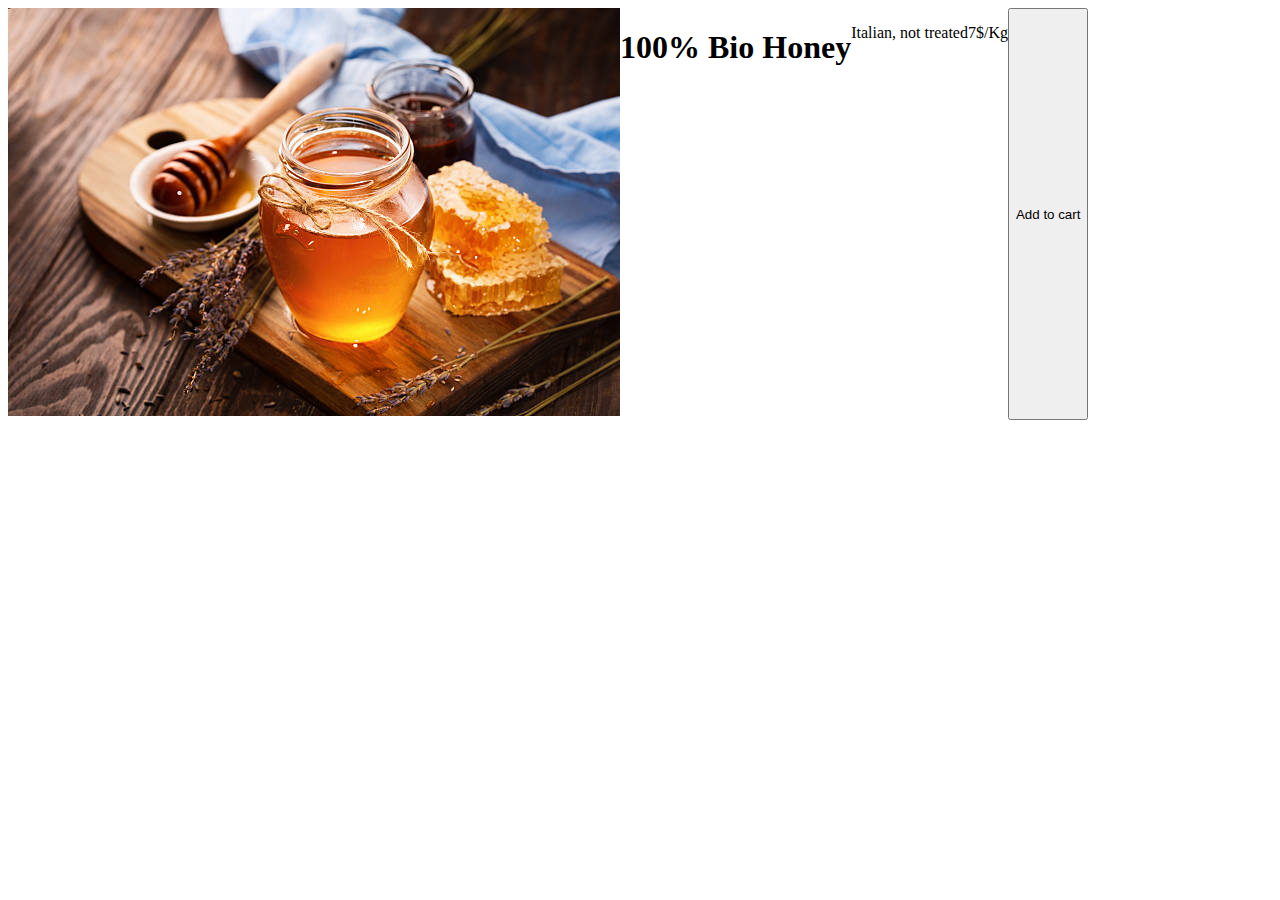
==== Index.html @ 564a6cbe "first commit" ====
<!DOCTYPE html>
<html lang="en">
  <head>
    <meta charset="UTF-8" />
    <meta name="viewport" content="width=device-width, initial-scale=1.0" />
    <link rel="stylesheet" href="./assets/style.css" />
    <title>Document</title>
  </head>
  <body>
    <main>
      <div><img src="./assets/imgs/honey.jpg" alt="Miele" /></div>
      <h1>100% Bio Honey</h1>
      <p>Italian, not treated</p>
      <p>7$/Kg</p>
      <button>Add to cart</button>
    </main>
  </body>
</html>
---- assets/style.css ----
main {
  display: flex;
}
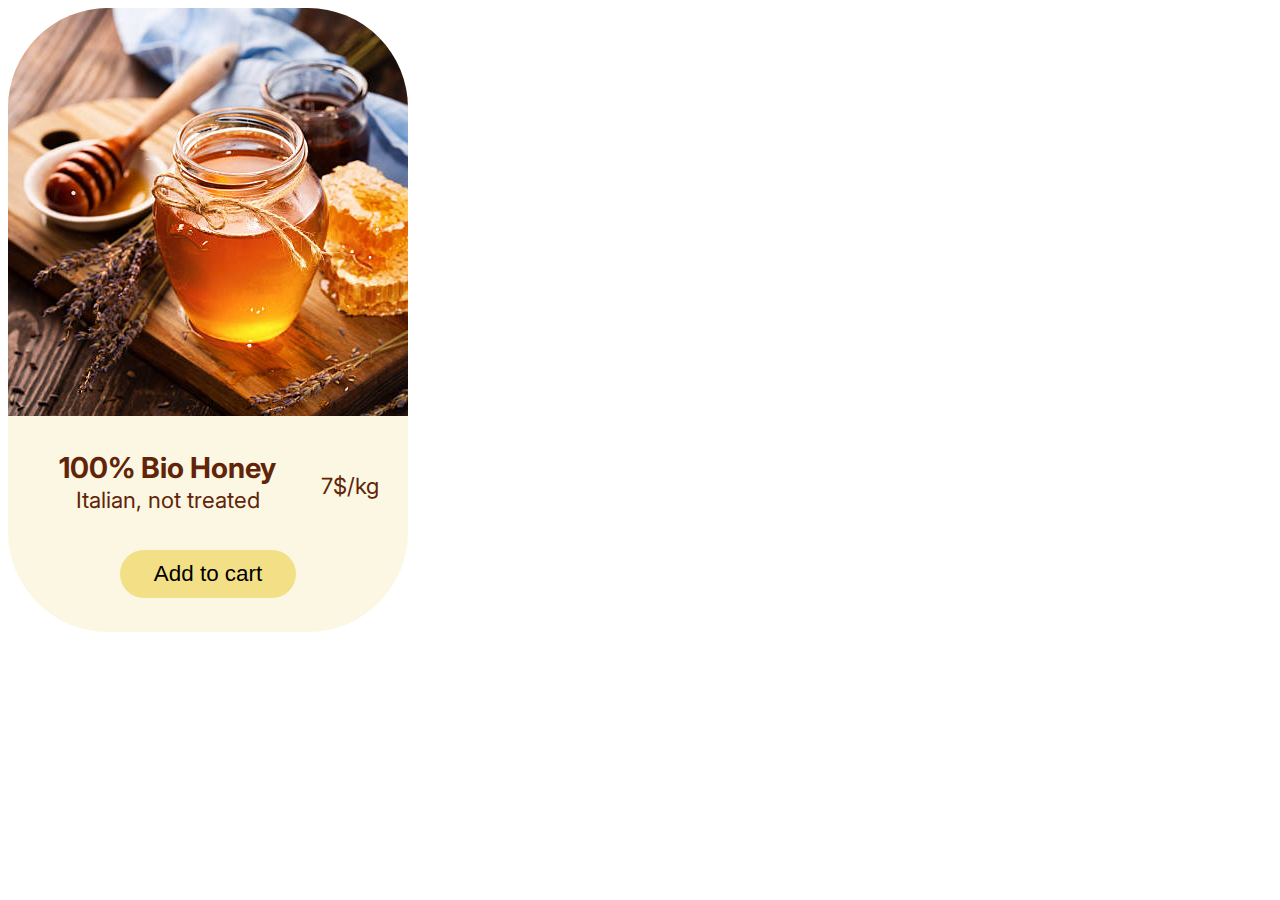
==== commit ebe2ce1a: "Prima scheda" ====
--- a/Index.html
+++ b/Index.html
@@ -4,15 +4,24 @@
     <meta charset="UTF-8" />
     <meta name="viewport" content="width=device-width, initial-scale=1.0" />
     <link rel="stylesheet" href="./assets/style.css" />
+    <link rel="preconnect" href="https://fonts.googleapis.com" />
+    <link rel="preconnect" href="https://fonts.gstatic.com" crossorigin />
+    <link href="https://fonts.googleapis.com/css2?family=Inter:wght@100..900&display=swap" rel="stylesheet" />
     <title>Document</title>
   </head>
   <body>
     <main>
-      <div><img src="./assets/imgs/honey.jpg" alt="Miele" /></div>
-      <h1>100% Bio Honey</h1>
-      <p>Italian, not treated</p>
-      <p>7$/Kg</p>
-      <button>Add to cart</button>
+      <div class="total">
+        <div><img src="./assets/imgs/honey.jpg" alt="Miele" /></div>
+        <div class="card">
+          <div class="text">
+            <h1>100% Bio Honey</h1>
+            <p>Italian, not treated</p>
+          </div>
+          <p class="price">7$/kg</p>
+        </div>
+        <button><span>Add to cart</span></button>
+      </div>
     </main>
   </body>
 </html>
--- a/assets/style.css
+++ b/assets/style.css
@@ -1,3 +1,42 @@
-main {
+.total {
   display: flex;
+  flex-direction: column;
+  font-family: Inter;
+  background-color: #fbf7e3;
+  padding-bottom: 1.5em;
+  color: #612407;
+  border-radius: 100px;
+  height: auto;
+  width: 400px;
+  overflow: hidden;
+  align-items: center;
+  font-size: 1.4rem;
 }
+.card {
+  text-align: center;
+  display: flex;
+  align-items: center;
+  justify-content: space-between;
+}
+
+.price {
+  font-size: 1.4rem;
+  padding-right: 1em;
+}
+
+button {
+  margin: auto;
+  background-color: #f3df85;
+  border: 0;
+  border-radius: 50px;
+  font-size: 1.4rem;
+  padding: 0.5em 1.5em;
+}
+
+.text {
+  line-height: 10px;
+  padding: 1em 2em;
+}
+h1 {
+  font-size: 1.8rem;
+}
